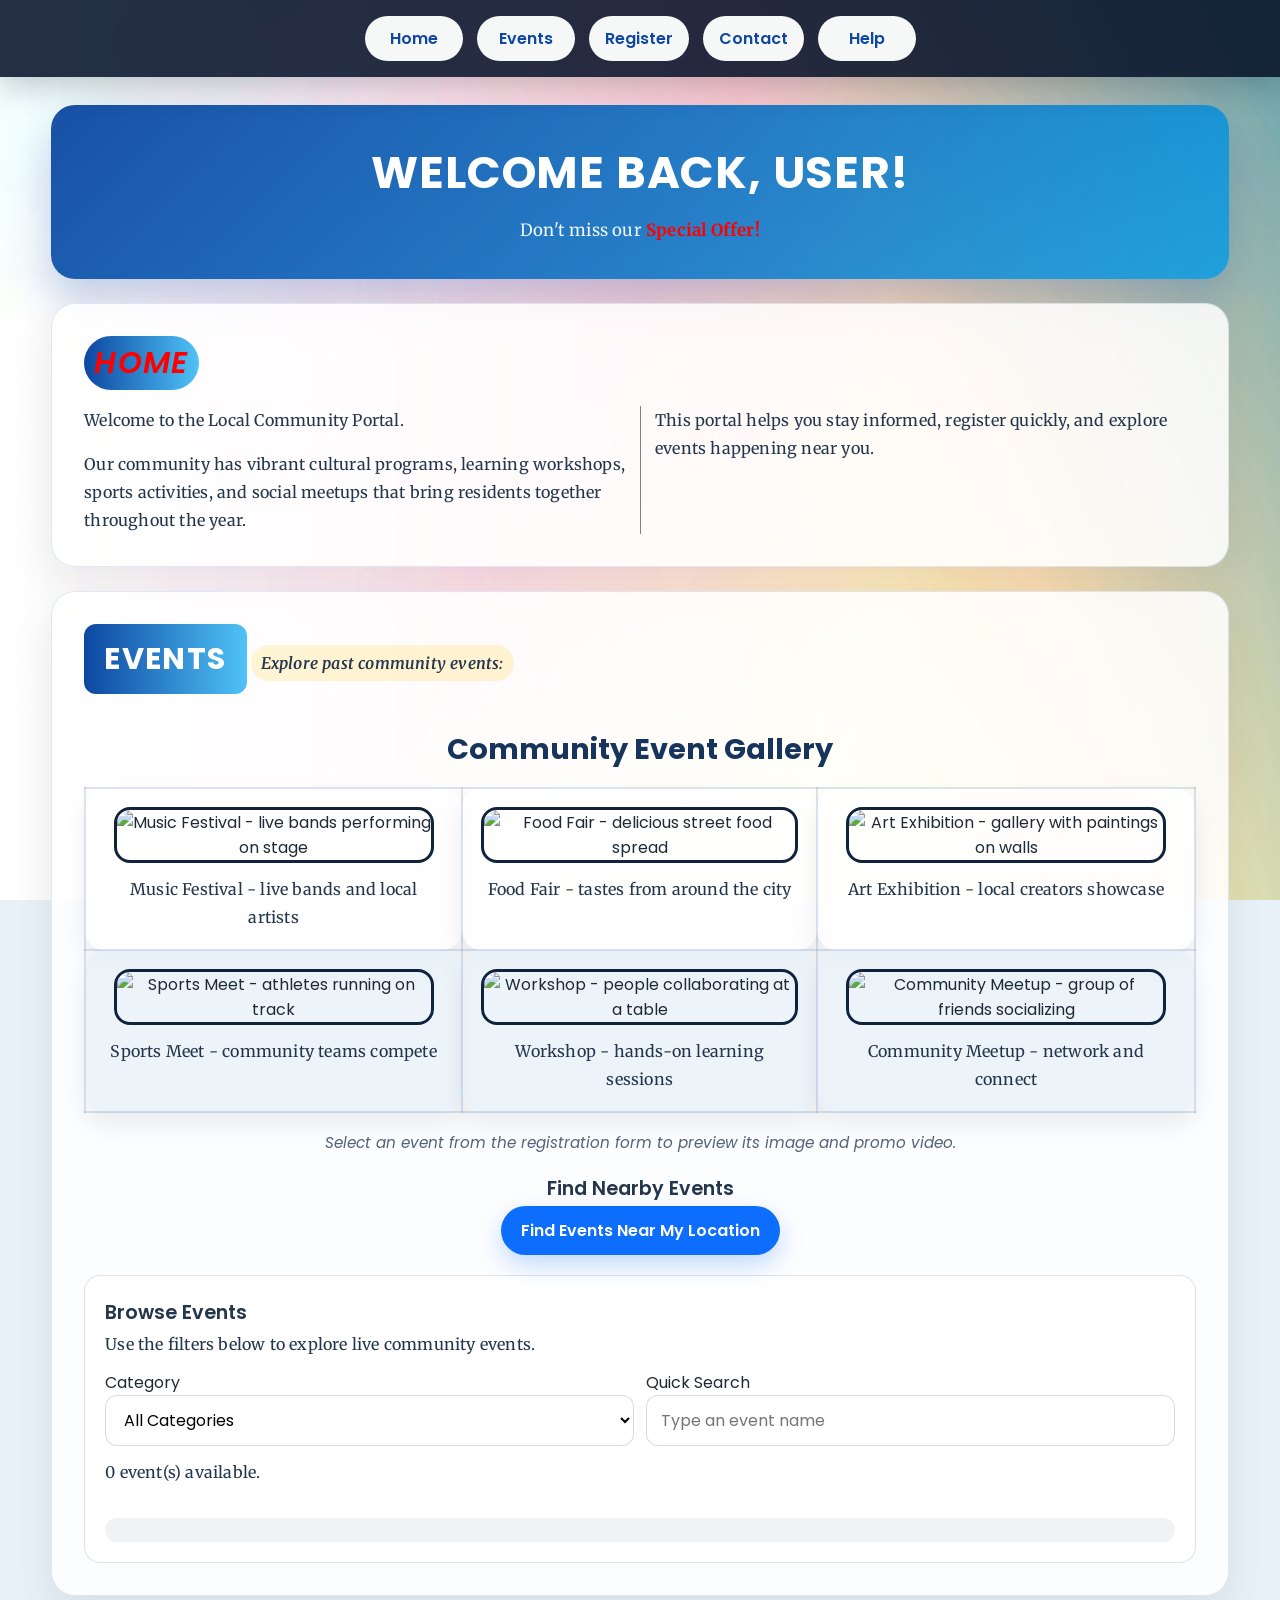
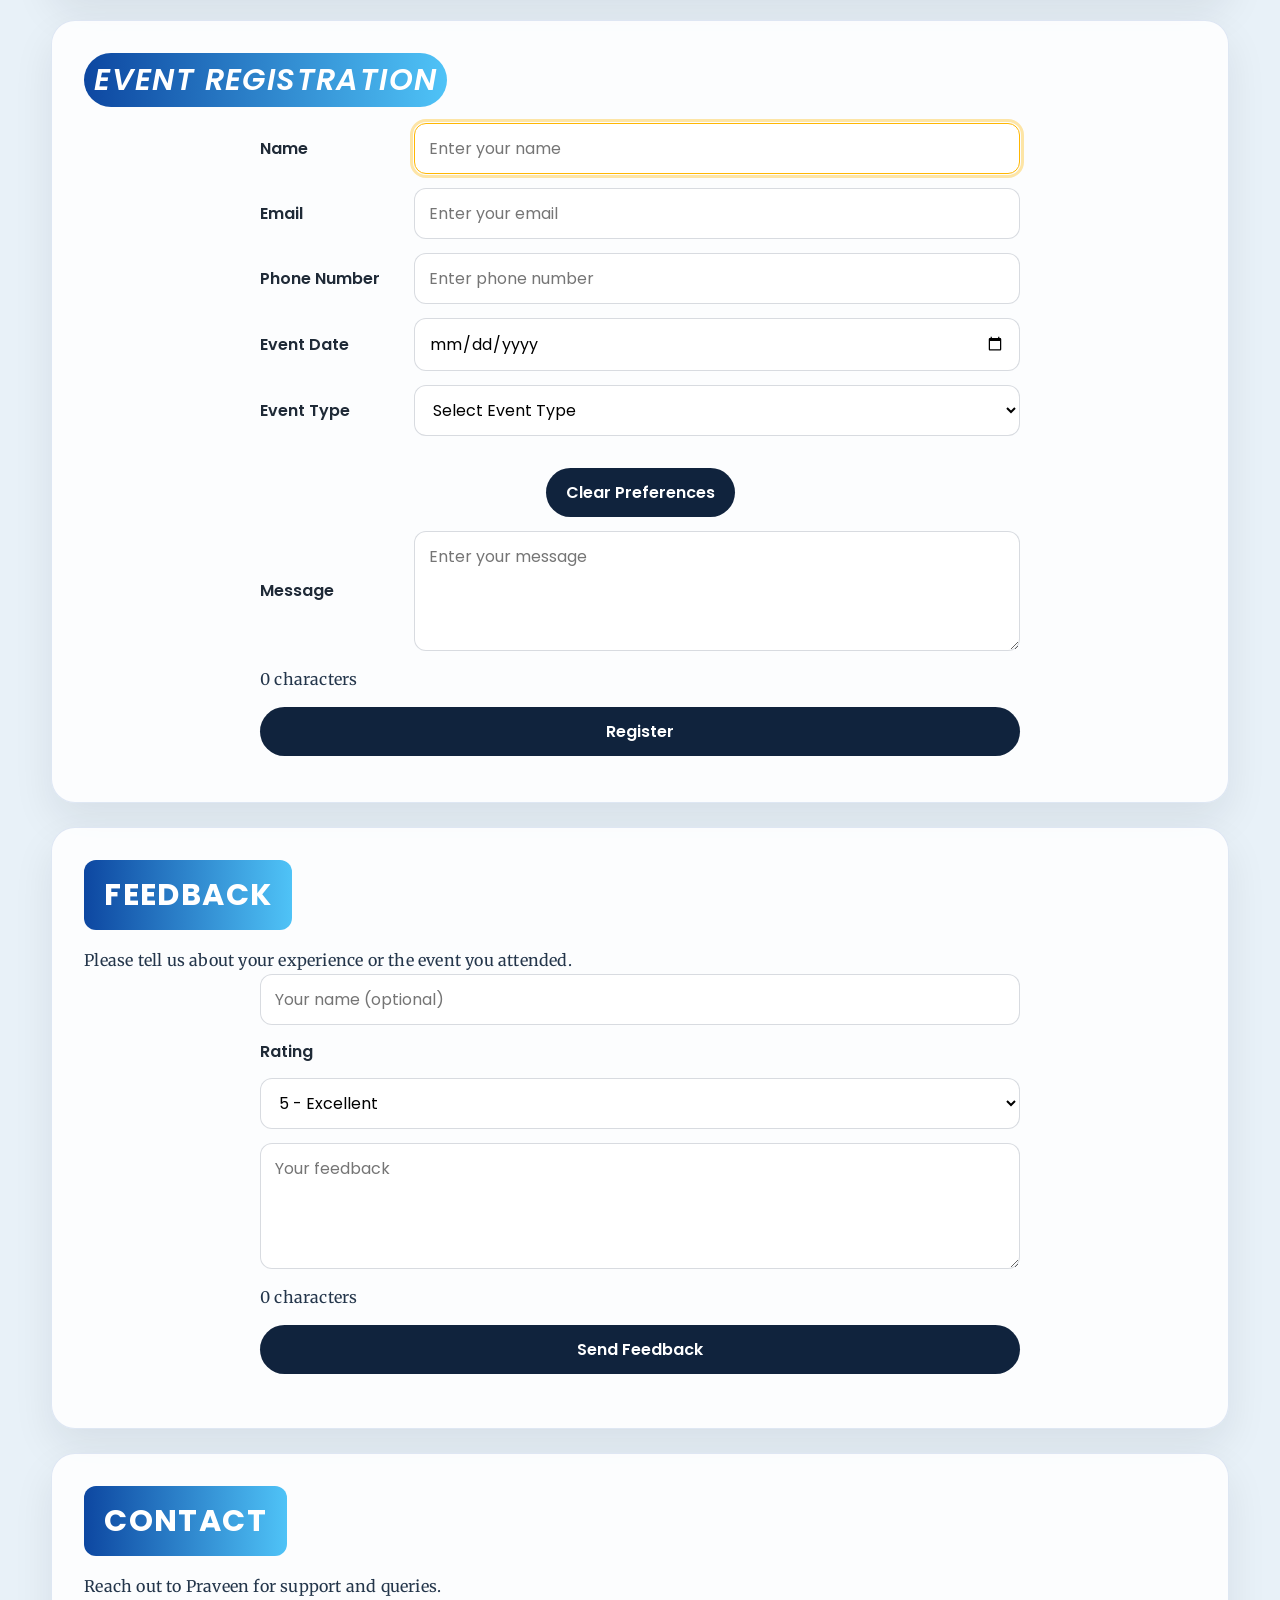
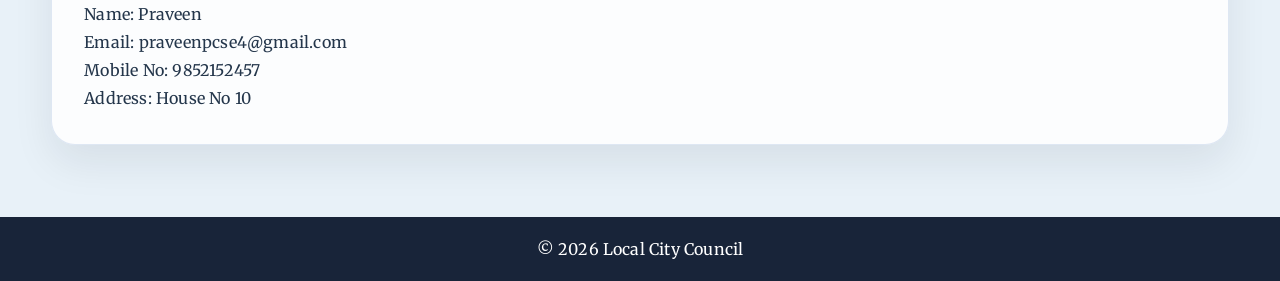
==== Upskilling/Module 1/HTML/index.html @ 26b17ac3 "Added the Module 1 successfully" ====
<!DOCTYPE html>
<html lang="en">

<head>
    <meta charset="UTF-8">
    <meta name="viewport" content="width=device-width, initial-scale=1.0">
    <title>Community Portal</title>
    <link rel="stylesheet" href="../CSS/styles.css">

    <style>
        body {
            background-image: url('images/bg.jpg');
            background-size: cover;
            background-position: center;
            background-attachment: fixed;
        }
    </style>
</head>

<body>
    <!-- Navigation -->
    <header>
        <nav>
            <ul>
                <li><a href="#home">Home</a></li>
                <li><a href="#events">Events</a></li>
                <li><a href="#register">Register</a></li>
                <li><a href="#contact">Contact</a></li>
                <li><a href="help.html" target="_blank">Help</a></li>
            </ul>
        </nav>
    </header>

    <!-- Main -->
    <main>
        <div id="mainHeader">
            <h2>Welcome Back, User!</h2>
            <p>
                Don't miss our
                <span style="color: red; font-weight: bold;">
                    Special Offer!
                </span>
            </p>
        </div>

        <section id="home">
            <h2 class="highlight" style="color: red;">Home</h2>
            <div class="news-article">
                <p>Welcome to the Local Community Portal.</p>
                <p>Our community has vibrant cultural programs, learning workshops, sports activities, and social meetups that bring residents together throughout the year.</p>
                <p>This portal helps you stay informed, register quickly, and explore events happening near you.</p>
            </div>
        </section>

        <section id="events">
            <h2>Events</h2>
            <p class="highlight">Explore past community events:</p>

            <table>
                <caption>Community Event Gallery</caption>

                <tr>
                    <td class="eventCard">
                        <img src="https://images.unsplash.com/photo-1470229722913-7c0e2dbbafd3?w=600&h=400&fit=crop"
                            class="event-img" alt="Music Festival - live bands performing on stage" title="Music Festival"
                            data-event="Music Festival" ondblclick="enlargeImage(this)">
                        <p>Music Festival - live bands and local artists</p>
                    </td>

                    <td class="eventCard">
                        <img src="https://images.unsplash.com/photo-1555939594-58d7cb561ad1?w=600&h=400&fit=crop"
                            class="event-img" alt="Food Fair - delicious street food spread" title="Food Fair" data-event="Food Fair"
                            ondblclick="enlargeImage(this)">
                        <p>Food Fair - tastes from around the city</p>
                    </td>

                    <td class="eventCard">
                        <img src="https://images.unsplash.com/photo-1531243269054-5ebf6f34081e?w=600&h=400&fit=crop"
                            class="event-img" alt="Art Exhibition - gallery with paintings on walls" title="Art Exhibition"
                            data-event="Art Exhibition" ondblclick="enlargeImage(this)">
                        <p>Art Exhibition - local creators showcase</p>
                    </td>
                </tr>

                <tr>
                    <td class="eventCard">
                        <img src="https://images.unsplash.com/photo-1530549387789-4c1017266635?w=600&h=400&fit=crop"
                            class="event-img" alt="Sports Meet - athletes running on track" title="Sports Meet" data-event="Sports Meet"
                            ondblclick="enlargeImage(this)">
                        <p>Sports Meet - community teams compete</p>
                    </td>

                    <td class="eventCard">
                        <img src="https://images.unsplash.com/photo-1552664730-d307ca884978?w=600&h=400&fit=crop"
                            class="event-img" alt="Workshop - people collaborating at a table" title="Workshop" data-event="Workshop"
                            ondblclick="enlargeImage(this)">
                        <p>Workshop - hands-on learning sessions</p>
                    </td>

                    <td class="eventCard">
                        <img src="https://images.unsplash.com/photo-1529156069898-49953e39b3ac?w=600&h=400&fit=crop"
                            class="event-img" alt="Community Meetup - group of friends socializing" title="Community Meetup"
                            data-event="Community Meetup" ondblclick="enlargeImage(this)">
                        <p>Community Meetup - network and connect</p>
                    </td>
                </tr>
            </table>

            <div id="eventPreview">
                <h3>Event Preview</h3>
                <img id="eventPreviewImg" src="" alt="Event image">
                <video id="promoVideo" controls width="640" preload="metadata" oncanplay="videoReady()">
                    <source id="promoSource" src="vedios/Music festival.mp4" type="video/mp4">
                    Your browser does not support the video tag.
                </video>
                <p id="videoStatus"></p>
            </div>

            <div id="eventPreviewNote">
                <em>Select an event from the registration form to preview its image and promo video.</em>
            </div>

            <div id="geoSection">
                <h3>Find Nearby Events</h3>
                <button type="button" id="findNearbyBtn">Find Events Near My Location</button>
                <p id="geoStatus"></p>
                <p id="coords"></p>
                <p id="nearestEvent"></p>
            </div>
        </section>

        <section id="register">
            <h2 class="highlight">Event Registration</h2>

            <form id="registrationForm" onsubmit="event.preventDefault();">
                <div class="form-row">
                    <label for="name">Name</label>
                    <input id="name" type="text" placeholder="Enter your name" required autofocus>
                </div>

                <div class="form-row">
                    <label for="email">Email</label>
                    <input id="email" type="email" placeholder="Enter your email" required>
                </div>

                <div class="form-row">
                    <label for="phone">Phone Number</label>
                    <input id="phone" type="text" placeholder="Enter phone number" onblur="validatePhone(this)" required>
                </div>

                <div class="form-row">
                    <label for="eventDate">Event Date</label>
                    <input id="eventDate" type="date" required>
                </div>

                <div class="form-row">
                    <label for="eventTypeSelect">Event Type</label>
                    <select id="eventTypeSelect" onchange="showFee(this)" required>
                        <option value="">Select Event Type</option>
                        <option>Music Festival</option>
                        <option>Workshop</option>
                        <option>Sports Meet</option>
                        <option>Food Fair</option>
                        <option>Art Exhibition</option>
                        <option>Community Meetup</option>
                    </select>
                </div>

                <p id="fee"></p>

                <div class="form-actions">
                    <button type="button" id="clearPrefsBtn">Clear Preferences</button>
                </div>

                <div class="form-row">
                    <label for="message">Message</label>
                    <textarea id="message" placeholder="Enter your message" onkeyup="countChars(this, 'charCount')"></textarea>
                </div>

                <p id="charCount">0 characters</p>

                <button type="button" onclick="confirmSubmit()">Register</button>

                <output id="msg"></output>
            </form>
        </section>

        <section id="feedback">
            <h2>Feedback</h2>
            <p>Please tell us about your experience or the event you attended.</p>
            <form id="feedbackForm">
                <input type="text" id="fbName" placeholder="Your name (optional)">
                <label for="fbRating">Rating</label>
                <select id="fbRating">
                    <option value="5">5 - Excellent</option>
                    <option value="4">4 - Good</option>
                    <option value="3">3 - Okay</option>
                    <option value="2">2 - Poor</option>
                    <option value="1">1 - Bad</option>
                </select>
                <textarea id="fbMessage" placeholder="Your feedback" rows="4" onkeyup="countChars(this, 'feedbackCharCount')"></textarea>
                <p id="feedbackCharCount">0 characters</p>
                <button type="submit">Send Feedback</button>
                <output id="fbAck" class="feedback-output"></output>
            </form>
        </section>

        <section id="contact">
            <h2>Contact</h2>
            <p>Reach out to Praveen for support and queries.</p>
            <p>Name: Praveen</p>
            <p>Email: praveenpcse4@gmail.com</p>
            <p>Mobile No: 9852152457</p>
            <p>Address: House No 10</p>
        </section>
    </main>

    <!-- Footer -->
    <footer>
        <p>&copy; 2026 Local City Council</p>
    </footer>
    <script src="../JS/main.js"></script>
</body>

</html>
---- Upskilling/Module 1/CSS/styles.css ----
@import url("https://fonts.googleapis.com/css2?family=Poppins:wght@400;600;700&family=Merriweather:ital,wght@0,400;1,400&display=swap");

/* Universal selector reset */
* {
    margin: 0;
    padding: 0;
    box-sizing: border-box;
}

/* Global styles */
html {
    scroll-behavior: smooth;
}

body {
    min-height: 100vh;
    background-color: #e8f1f8;
    background-image: url("images/bg.jpg");
    background-size: cover;
    background-position: center;
    background-attachment: fixed;
    color: #1f2a37;
    font-family: "Poppins", Arial, sans-serif;
    font-size: 16px;
}

main {
    width: min(92%, 1180px);
    margin: 0 auto;
    padding: 28px 0 48px;
}

section {
    margin: 24px 0;
    padding: 32px;
    border: 1px solid rgba(13, 71, 161, 0.12);
    border-radius: 24px;
    background-color: rgba(255, 255, 255, 0.86);
    box-shadow: 0 18px 40px rgba(15, 23, 42, 0.08);
}

/* Element selector for all h2 headings */
h2 {
    display: inline-block;
    margin-bottom: 16px;
    padding: 12px 20px;
    border-radius: 12px;
    background: linear-gradient(90deg, #0d47a1, #4fc3f7);
    color: #ffffff;
    font-family: "Poppins", Arial, sans-serif;
    font-size: 1.9rem;
    font-weight: 700;
    text-transform: uppercase;
    letter-spacing: 1.4px;
}

/* Grouping selector for h3 and paragraphs */
h3,
p {
    color: #24364b;
    line-height: 1.75;
}

h3 {
    font-size: 1.2rem;
    font-weight: 600;
}

p {
    font-family: "Merriweather", Georgia, serif;
    font-size: 1rem;
    font-style: normal;
    font-weight: 400;
    text-align: left;
    letter-spacing: 0.2px;
}

/* Header styles */
header {
    position: sticky;
    top: 0;
    z-index: 10;
    backdrop-filter: blur(10px);
}

nav ul {
    display: flex;
    justify-content: center;
    align-items: center;
    gap: 14px;
    list-style-type: none;
    list-style-position: inside;
    margin: 0;
    padding: 16px 20px;
    background-color: rgba(7, 19, 42, 0.88);
    box-shadow: 0 10px 30px rgba(15, 23, 42, 0.22);
}

nav li {
    margin: 0;
    padding: 0;
}

/* Link states */
a:link {
    color: #0d47a1;
    text-decoration: none;
}

a:visited {
    color: #5e35b1;
}

a:hover {
    color: #ffffff;
    text-decoration: none;
}

a:active {
    color: #ff7043;
}

nav a {
    display: inline-block;
    min-width: 98px;
    padding: 10px 16px;
    border-radius: 999px;
    background-color: rgba(255, 255, 255, 0.96);
    color: #10233d;
    font-weight: 600;
    text-align: center;
    transition: background-color 0.2s ease, color 0.2s ease, transform 0.2s ease;
}

nav a:hover {
    background-color: #0d47a1;
    transform: translateY(-1px);
}

/* ID selector for main header banner */
#mainHeader {
    margin-bottom: 24px;
    padding: 34px 28px;
    border-radius: 24px;
    background: linear-gradient(135deg, rgba(13, 71, 161, 0.95), rgba(3, 155, 229, 0.82));
    color: #ffffff;
    text-align: center;
    box-shadow: 0 22px 44px rgba(13, 71, 161, 0.25);
}

#mainHeader h2 {
    margin-bottom: 10px;
    background: none;
    padding: 0;
    font-size: clamp(2rem, 3.6vw, 2.8rem);
    letter-spacing: 0.8px;
}

#mainHeader p {
    color: #eff7ff;
    font-size: 1.05rem;
    text-align: center;
}

.highlight {
    display: inline-block;
    padding: 4px 10px;
    border-radius: 999px;
    background-color: rgba(255, 213, 79, 0.25);
    font-style: italic;
    font-weight: 600;
}

/* News article multi-column text */
.news-article {
    column-count: 2;
    column-gap: 30px;
    column-rule: 1px solid gray;
}

.news-article p {
    margin-bottom: 16px;
    break-inside: avoid;
}

/* Class selector for event card containers */
.eventCard {
    margin: 0;
    padding: 18px;
    border: 2px solid rgba(13, 71, 161, 0.14);
    border-radius: 20px;
    outline: 0;
    background-color: rgba(255, 255, 255, 0.88);
    box-shadow: 0 12px 24px rgba(15, 23, 42, 0.08);
    vertical-align: top;
}

/* Table styles */
table {
    width: 100%;
    margin-top: 18px;
    border-collapse: collapse;
    text-align: center;
}

caption {
    margin-bottom: 16px;
    font-size: 1.8rem;
    font-weight: 700;
    color: #17345c;
}

th,
td {
    padding: 16px;
    border: 1px solid rgba(13, 71, 161, 0.12);
    text-align: center;
}

tr:nth-child(even) td {
    background-color: rgba(232, 241, 248, 0.78);
}

tr:nth-child(odd) td {
    background-color: rgba(255, 255, 255, 0.82);
}

.eventCard p {
    margin-top: 12px;
    text-align: center;
}

.event-img {
    width: 100%;
    max-width: 320px;
    height: 210px;
    border: 3px solid #10233d;
    border-radius: 16px;
    cursor: pointer;
    object-fit: cover;
    transition: transform 0.25s ease, box-shadow 0.25s ease;
}

.event-img:hover {
    transform: scale(1.04);
    box-shadow: 0 14px 32px rgba(15, 23, 42, 0.2);
}

#eventPreview {
    display: none;
    margin-top: 24px;
    padding: 24px;
    border-radius: 20px;
    background-color: rgba(245, 249, 255, 0.92);
    text-align: center;
}

#eventPreviewImg,
video {
    width: min(100%, 680px);
    max-width: 100%;
    height: auto;
    border-radius: 16px;
}

#eventPreviewImg {
    display: block;
    margin: 0 auto 14px;
    border: 2px solid rgba(16, 35, 61, 0.2);
}

#eventPreviewNote,
#geoSection {
    margin-top: 18px;
    text-align: center;
}

#eventPreviewNote {
    color: #52637a;
    font-size: 0.95rem;
}

#videoStatus,
#nearestEvent,
output {
    color: #1b7f3a;
    font-weight: 700;
}

#geoStatus {
    margin-top: 10px;
    color: #0d47a1;
    font-weight: 700;
}

#coords {
    margin: 4px 0;
}

/* Form styles */
form {
    max-width: 760px;
    margin: 0 auto;
    display: flex;
    flex-direction: column;
    gap: 14px;
}

.form-row {
    display: grid;
    grid-template-columns: 140px minmax(0, 1fr);
    align-items: center;
    gap: 14px;
}

form label {
    font-weight: 600;
}

input,
select,
textarea,
button {
    font: inherit;
}

input,
select,
textarea {
    width: 100%;
    padding: 12px 14px;
    border: 1px solid rgba(16, 35, 61, 0.16);
    border-radius: 12px;
    background-color: rgba(255, 255, 255, 0.94);
}

/* Outline to highlight selected form fields */
input:focus,
select:focus,
textarea:focus {
    border-color: #ffb703;
    outline: 3px solid rgba(255, 183, 3, 0.35);
    outline-offset: 1px;
}

textarea {
    min-height: 120px;
    resize: vertical;
}

.form-actions {
    display: flex;
    justify-content: center;
    gap: 10px;
    margin-top: 4px;
}

/* Button styles */
button,
.cta-button {
    padding: 12px 20px;
    border: none;
    border-radius: 999px;
    background-color: #10233d;
    color: #ffffff;
    font-weight: 600;
    cursor: pointer;
    transition: background-color 0.2s ease, transform 0.2s ease;
}

button:hover,
.cta-button:hover {
    background-color: #0d47a1;
    transform: translateY(-1px);
}

#findNearbyBtn {
    background-color: #0d6efd;
    box-shadow: 0 10px 24px rgba(13, 110, 253, 0.24);
}

.feedback-output {
    display: block;
    margin-top: 8px;
}

/* Visibility comparison examples */
.visibility-hidden-example {
    visibility: hidden;
}

.display-none-example {
    display: none;
}

/* Informational card example */
.info-card {
    padding: 20px;
    border: 1px solid rgba(16, 35, 61, 0.12);
    border-radius: 16px;
    background-color: rgba(255, 255, 255, 0.9);
}

/* Footer styles */
footer {
    padding: 18px;
    background-color: rgba(7, 19, 42, 0.92);
    color: #ffffff;
    text-align: center;
}

footer p {
    color: #ffffff;
    text-align: center;
}

/* Responsive web design */
@media screen and (max-width: 768px) {
    main {
        width: 94%;
    }

    nav ul {
        flex-direction: column;
        align-items: stretch;
        gap: 10px;
    }

    nav a {
        display: block;
        width: 100%;
    }

    section {
        padding: 22px;
    }

    h2 {
        font-size: 1.45rem;
    }

    h3 {
        font-size: 1.05rem;
    }

    p {
        font-size: 0.96rem;
    }

    .form-row {
        grid-template-columns: 1fr;
    }

    .event-img {
        max-width: 84%;
        height: auto;
    }

    .news-article {
        column-count: 1;
    }

    table,
    tbody,
    tr,
    td {
        display: block;
        width: 100%;
    }

    caption {
        font-size: 1.35rem;
    }

    td {
        margin-bottom: 14px;
    }
}
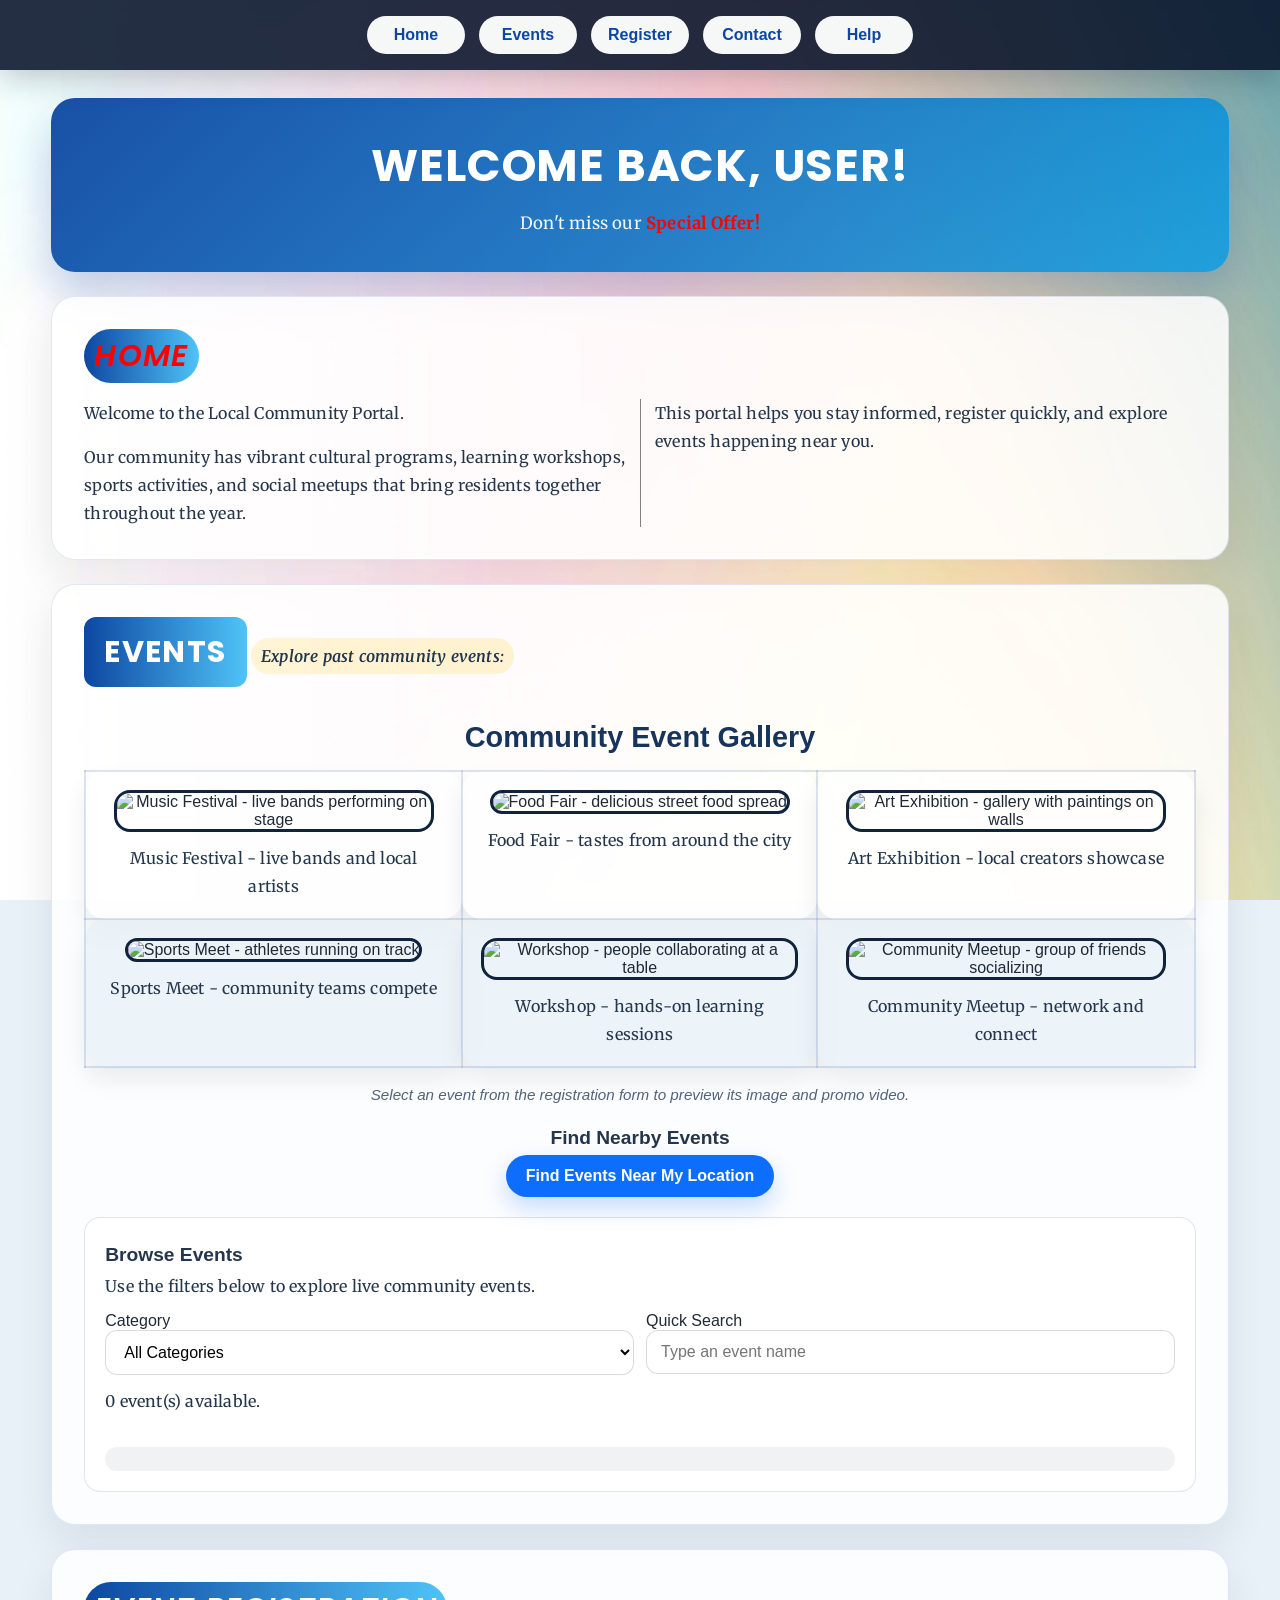
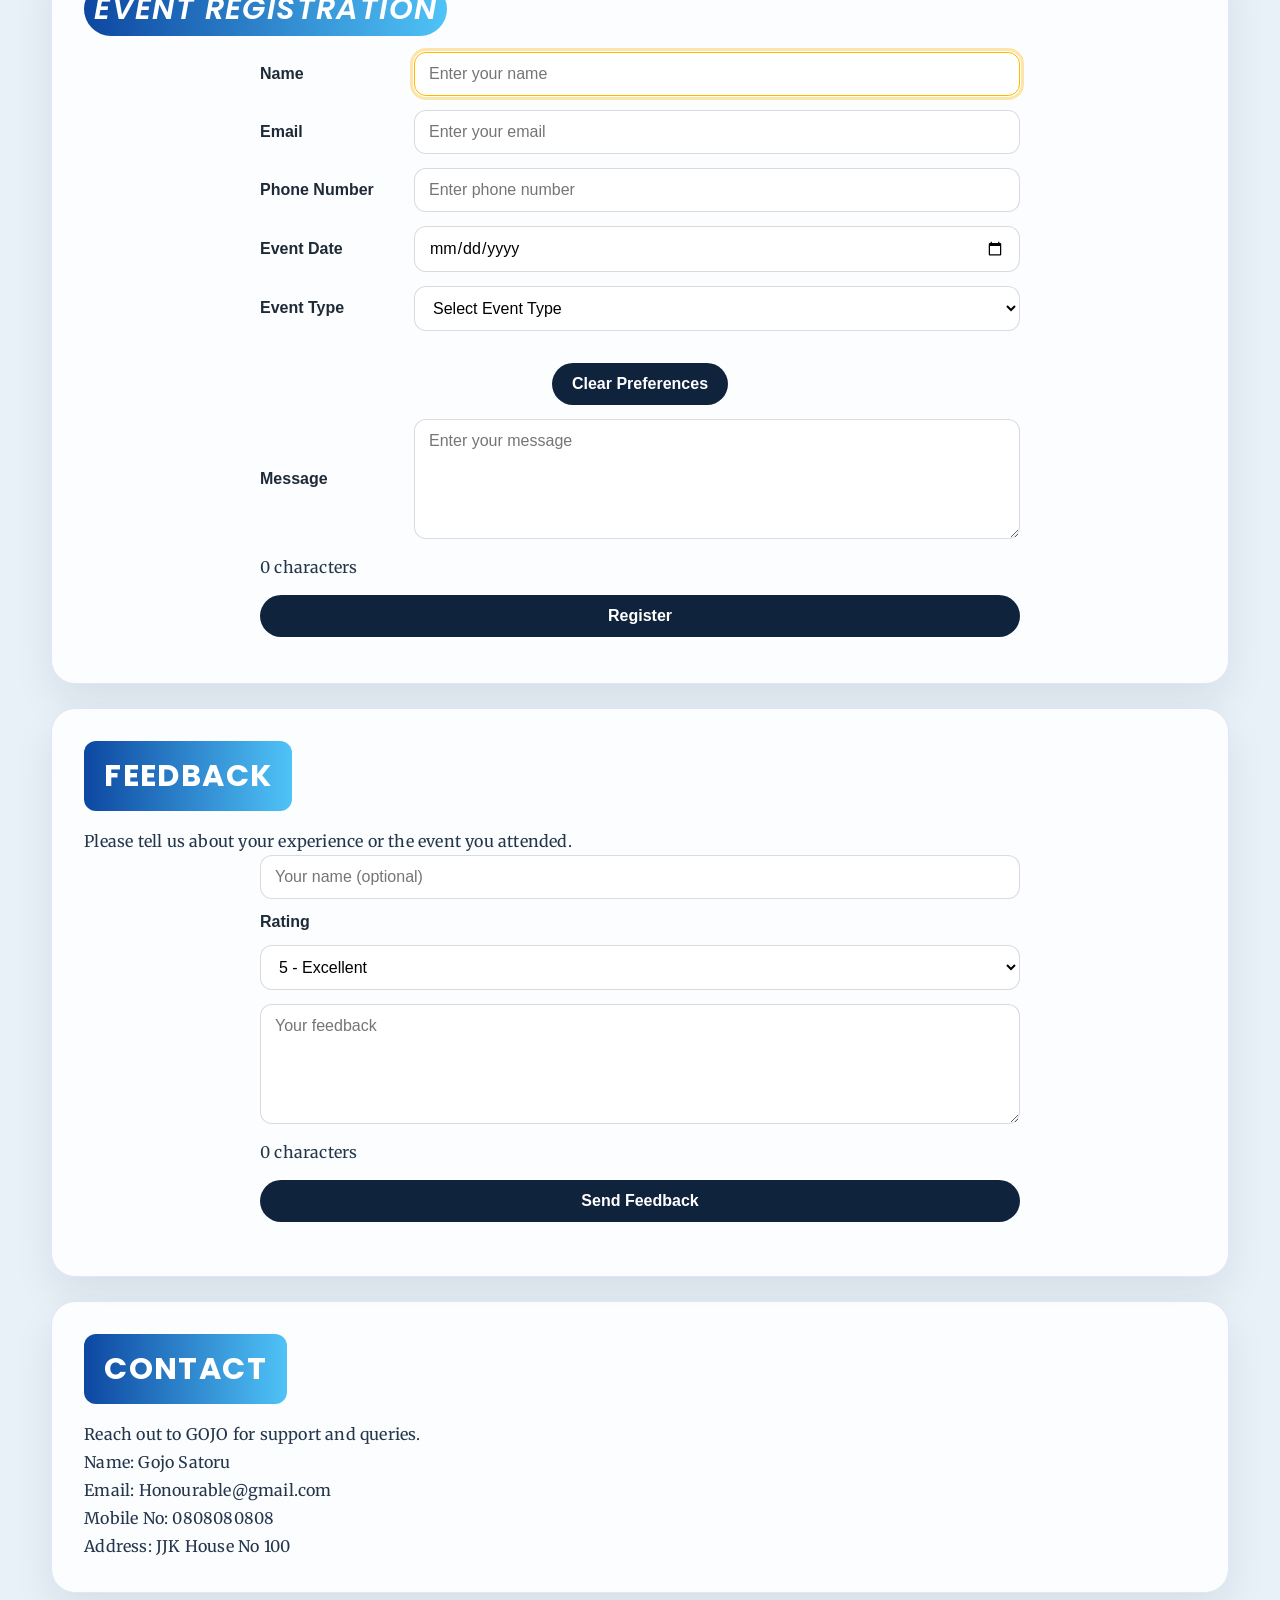
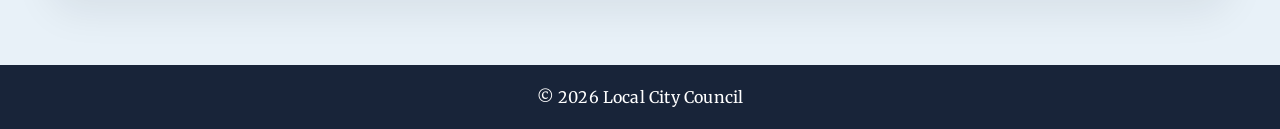
==== commit a8164806: "Final Module-1 Updated Successfully" ====
--- a/Upskilling/Module 1/HTML/index.html
+++ b/Upskilling/Module 1/HTML/index.html
@@ -207,11 +207,11 @@
 
         <section id="contact">
             <h2>Contact</h2>
-            <p>Reach out to Praveen for support and queries.</p>
-            <p>Name: Praveen</p>
-            <p>Email: praveenpcse4@gmail.com</p>
-            <p>Mobile No: 9852152457</p>
-            <p>Address: House No 10</p>
+            <p>Reach out to GOJO for support and queries.</p>
+            <p>Name: Gojo Satoru</p>
+            <p>Email: Honourable@gmail.com</p>
+            <p>Mobile No: 0808080808</p>
+            <p>Address: JJK House No 100</p>
         </section>
     </main>
 
--- a/Upskilling/Module 1/CSS/styles.css
+++ b/Upskilling/Module 1/CSS/styles.css
@@ -20,7 +20,7 @@
     background-position: center;
     background-attachment: fixed;
     color: #1f2a37;
-    font-family: "Poppins", Arial, sans-serif;
+    font-family: "Inter", roboto,Helvetica, sans-serif;
     font-size: 16px;
 }
 
